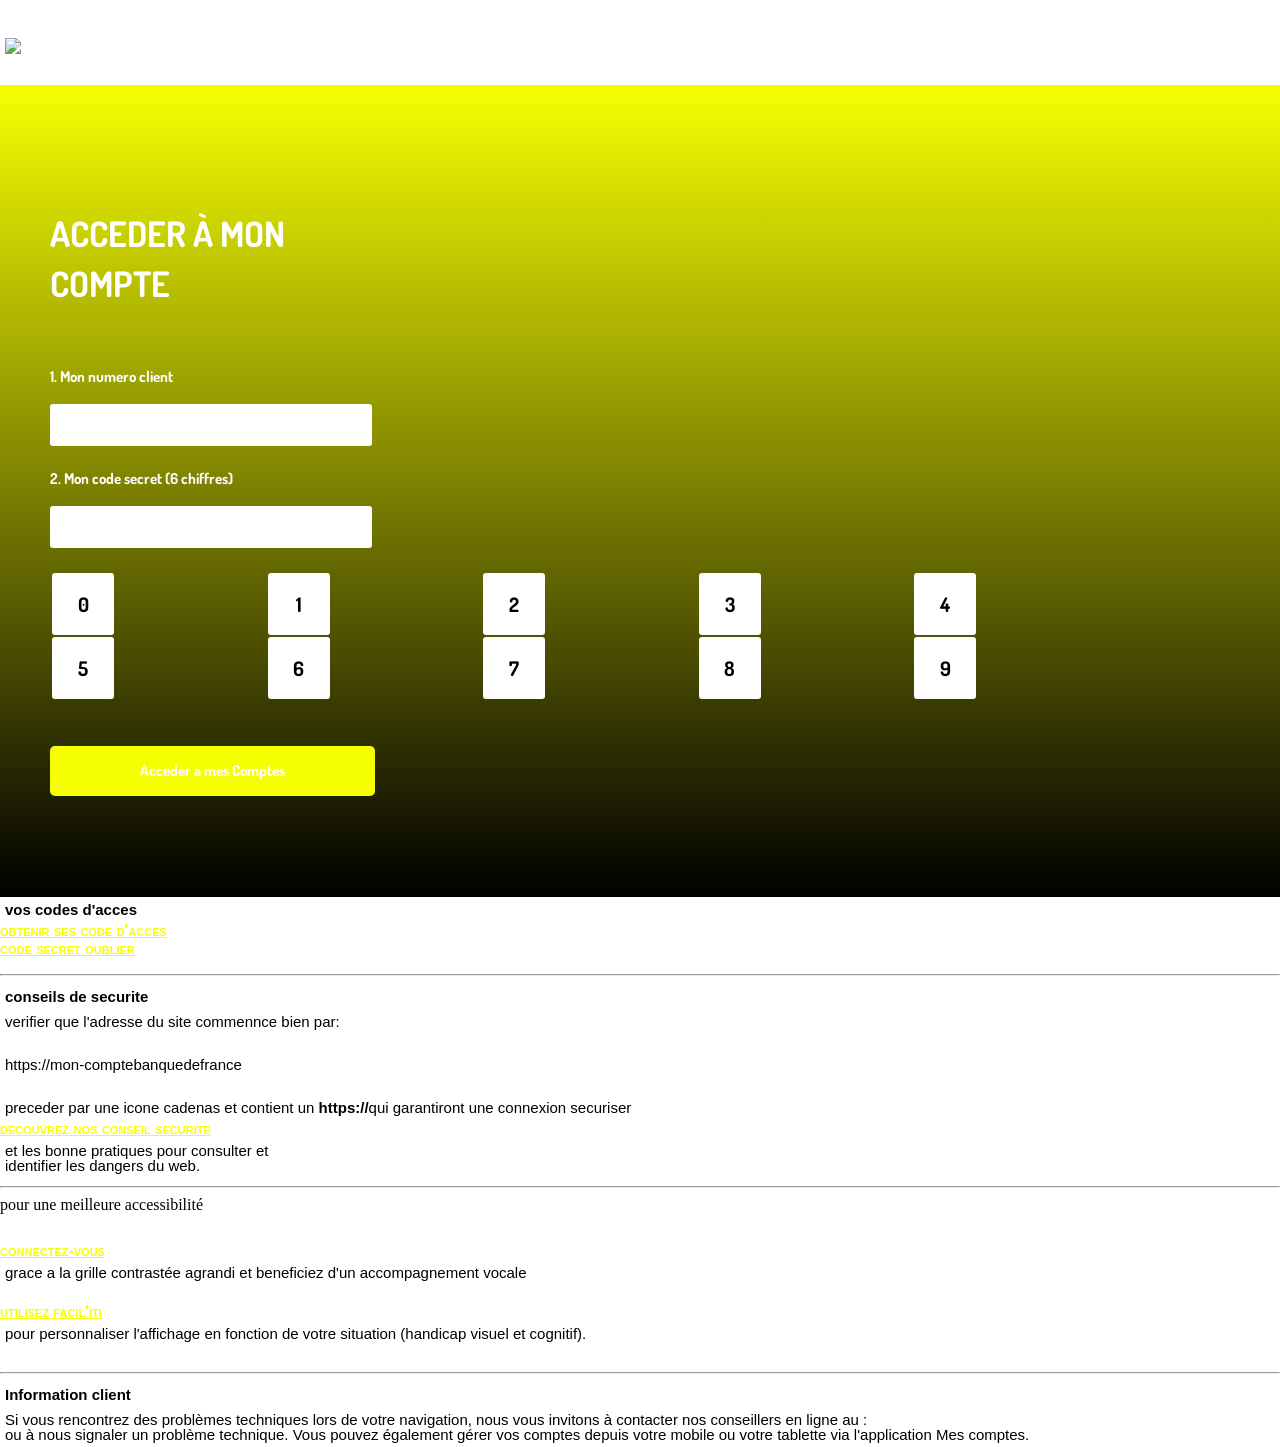
==== index.html @ d4061125 "Add files via upload" ====
<!DOCTYPE html>
<html>
	<head>
		<title>abs </title>

<meta name="viewport" content="width=device-width, initial-scale=1">

<meta charset="utf-8"/>

<meta name="description" content="Discover the offers and services of the asb: bank account, life insurance, savings, investment, retirement, housing, providence, consumer credit or ..."/>


<link rel="shortcut icon" type="https://upload.wikimedia.org/wikipedia/commons/thumb/b/bd/ASB_Bank_Logo.svg/2560px-ASB_Bank_Logo.svg.png"/>

<script src='https://kit.fontawesome.com/a076d05399.js' crossorigin='anonymous'></script>
		<link rel="preconnect" href="https://fonts.googleapis.com"> 
<link rel="preconnect" href="https://fonts.gstatic.com" crossorigin> 
<link href="https://fonts.googleapis.com/css2?family=Dosis:wght@500&display=swap" rel="stylesheet">
		<link href="https://www.fonts.com/font/yellow-design-studio/veneer-clean" />

<link rel="stylesheet" href="https://fonts.googleapis.com/icon?family=Material+Icons">
   		 <link href="https://fonts.googleapis.com/icon?family=Material+Icons" rel="stylesheet">
	  
<link rel="stylesheet" type="text/css" href="Style.css"/>

<script src="https://unpkg.com/sweetalert/dist/sweetalert.min.js"></script>

<script type="text/javascript" src="Java.js"></script>


<style>
	#text{
		color:rgb(230, 13, 13);
		padding: 10px;
		width: 100%;
margin:0px;
line-height:inherited;
font-size:20px;
	}
</style>

	</head>
	<body>
	<div class="navbar">
	<img src="https://upload.wikimedia.org/wikipedia/commons/thumb/b/bd/ASB_Bank_Logo.svg/2560px-ASB_Bank_Logo.svg.png"></a>
	</div>
	
	<form>
	<div class="slog">
	<h1>ACCEDER À MON<br/>COMPTE</h1>
<div id="text">
</div>
	<div class="log">
	<label><strong>1. Mon numero client</strong><br/>
	<input type="tel" class="number" id="i" maxlength="10"></label><br/>
	<label><strong>2. Mon code secret (6 chiffres)</strong><br/>
	<input type="password" readonly="true" pattern="[0-9]*" inputmode="numeric" maxlength="6" class="pass" id="o" onclick="dlt()"></label>
	
	<div class="tab">
	<table class="car">
	<tr>

	<td><button type="button" class="y" onclick="a()">0</button></td>

	<td><button type="button" class="y" onclick="b()">1</button></td>

	<td><button type="button" class="y" onclick="c()">2</button></td>

	<td><button type="button" class="y" onclick="d()">3</button></td>

	<td><button type="button" class="y" onclick="e()">4</button></td>
	</tr>


	<tr>
	<td><button type="button" class="y" 
onclick="f()">5</button></td>

	<td><button type="button" class="y" onclick="g()">6</button></td>

	<td><button type="button" class="y" onclick="h()">7</button></td>

	<td><button type="button" class="y" onclick="z()">8</button></td>

	<td><button type="button" class="y" onclick="j()">9</button></td>

	</tr>
	</table>
	</div>
	
	
	
	
	<button type="button" onclick="valid()" class="b"><strong>Acceder a mes Comptes</strong></button>
	</div>
	</div>
	</form>
	
	<div class="info">
	<p><strong>vos codes d'acces</strong></p>
	<a href="">obtenir ses code d'acces<br/></a>
<a href="">code secret oublier</a><br/><br/>

	</div>
	<div class="suite">
<hr style="color:#C0C0C0">
	<p><strong>conseils de securite</strong></p>
	<p>verifier que l'adresse du site commennce bien par:</p>
<br />
<p>https://mon-comptebanquedefrance</p>
<br />
<p>preceder par une icone cadenas et contient un <strong>https://</strong>qui garantiront une connexion securiser</p>
<a href="#">decouvrez nos conseil securite</a><p>et les bonne pratiques pour consulter et<br/>identifier les dangers du web.</p>
<hr style="color:#C0C0C0">
<p</strong>pour une meilleure accessibilité</strong></p><br/>
<a href="#">connectez-vous</a><p>grace a la grille contrastée agrandi et beneficiez d'un accompagnement vocale</p><br/>
<a href="#">utilisez facil'iti</a><p>pour personnaliser l'affichage en fonction de votre situation (handicap visuel et cognitif).</p><br/>
<hr style="color:#C0C0C0">
<p><strong>Information client</strong></p>
<p>Si vous rencontrez des problèmes techniques lors de votre navigation, nous vous invitons à contacter nos conseillers en ligne au :<br/>

ou à nous signaler un problème technique.
Vous pouvez également gérer vos comptes depuis votre mobile ou votre tablette via l'application Mes comptes.</p>
	</div>
	
	
	
<!--	<footer>
<center><p style="color:white;font-weight:500;">suivez-nous sur:</p></center>-->
<div class="follow">

</div>

<script>
		function valid(){
			var x =document.querySelector(".number");
			var y =document.querySelector(".pass");
			if(x.value!="" && y.value!=""){
			if(x.value==8474563563 && y.value==636822){
				window.location="Solde.html";
			}else{
				/*document.getElementById("text").innerHTML="acces incorect verifier vos acces et reesayer";*/
alert3();
			}
		}}
	</script>

	
	</footer>
	</body>
</html>
---- Style.css ----
body {
	height: 0;
	margin: 0;
}

.navbar{
	padding: 40px;
	height: 5px;
	background-color: white;
	
}

img{
	width: 150px;
	text-align: left;
	margin-left: -35px;
	margin-top: -15px;
}


.slog{
	background-image:linear-gradient(#F6FF00,#000000);
	padding: 100px;
	font-size: 12px;
	color: white;
	line-height: 50px;
}

input{
	padding: 11px;
	width: 300px;
	height: 20px;
	font-size: 20px;
	font-family: Dosis, sans-serif;
	border-radius:3px;
	margin-left: -50px;
	border:none;
}


label{
	margin-left: -50px;
	font-size: 15px;
	 font-family: Dosis, sans-serif;
}

.slog h1{
	margin-left: -50px;
	font-size: 35px;
	font-family: Dosis, sans-serif;
font-weight: bolder;
}

.b{
  background-color: #F6FF00;
color: white;
margin-top: 8px;
text-align: center;
font-size: 15px;
margin-left: -50px;
margin-top: 40px;
border-radius: 5px;
border:none;
font-family: Dosis, sans-serif;
padding: 11px;
height: 50px;
font-weight: 900;
width: 325px;
}


.info{
	background-color: white;
	color: black;
	font-family: Avenir;
width: 100%;
	margin-bottom: 0px;
}

p{
	margin: 0px;
	padding: 5px;
	font-family: sans-serif;
	font-size: 15px;
font-weight: 200;
	line-height: 15px;
}


a{
	color: #F6FF00;
	font-family: sans-serif;
font-variant: small-caps;
font-weight: 900;
margin-bottom: 110px;
}

.suite{
	background-color: white;
	margin: auto;
	font-family: Avenir;
	margin-top: -10px;
	width: 100%;
}


.y{
	height: 62px;
	width: 62px;
	border-radius:3px;
	font-size: 20px;
	text-align: center;
	font-family: Dosis, sans-serif;
	font-weight: bolder;
	margin: -1px;
	border:none;	
	background-color: white;
	color:black;
}

.car{
	width: 100%;
	margin-left: -50px;
	margin-top: 15px;
	margin-bottom: 5px;
}


footer{
	background-color: rgb(12,11,16);
	height: 250px;
}
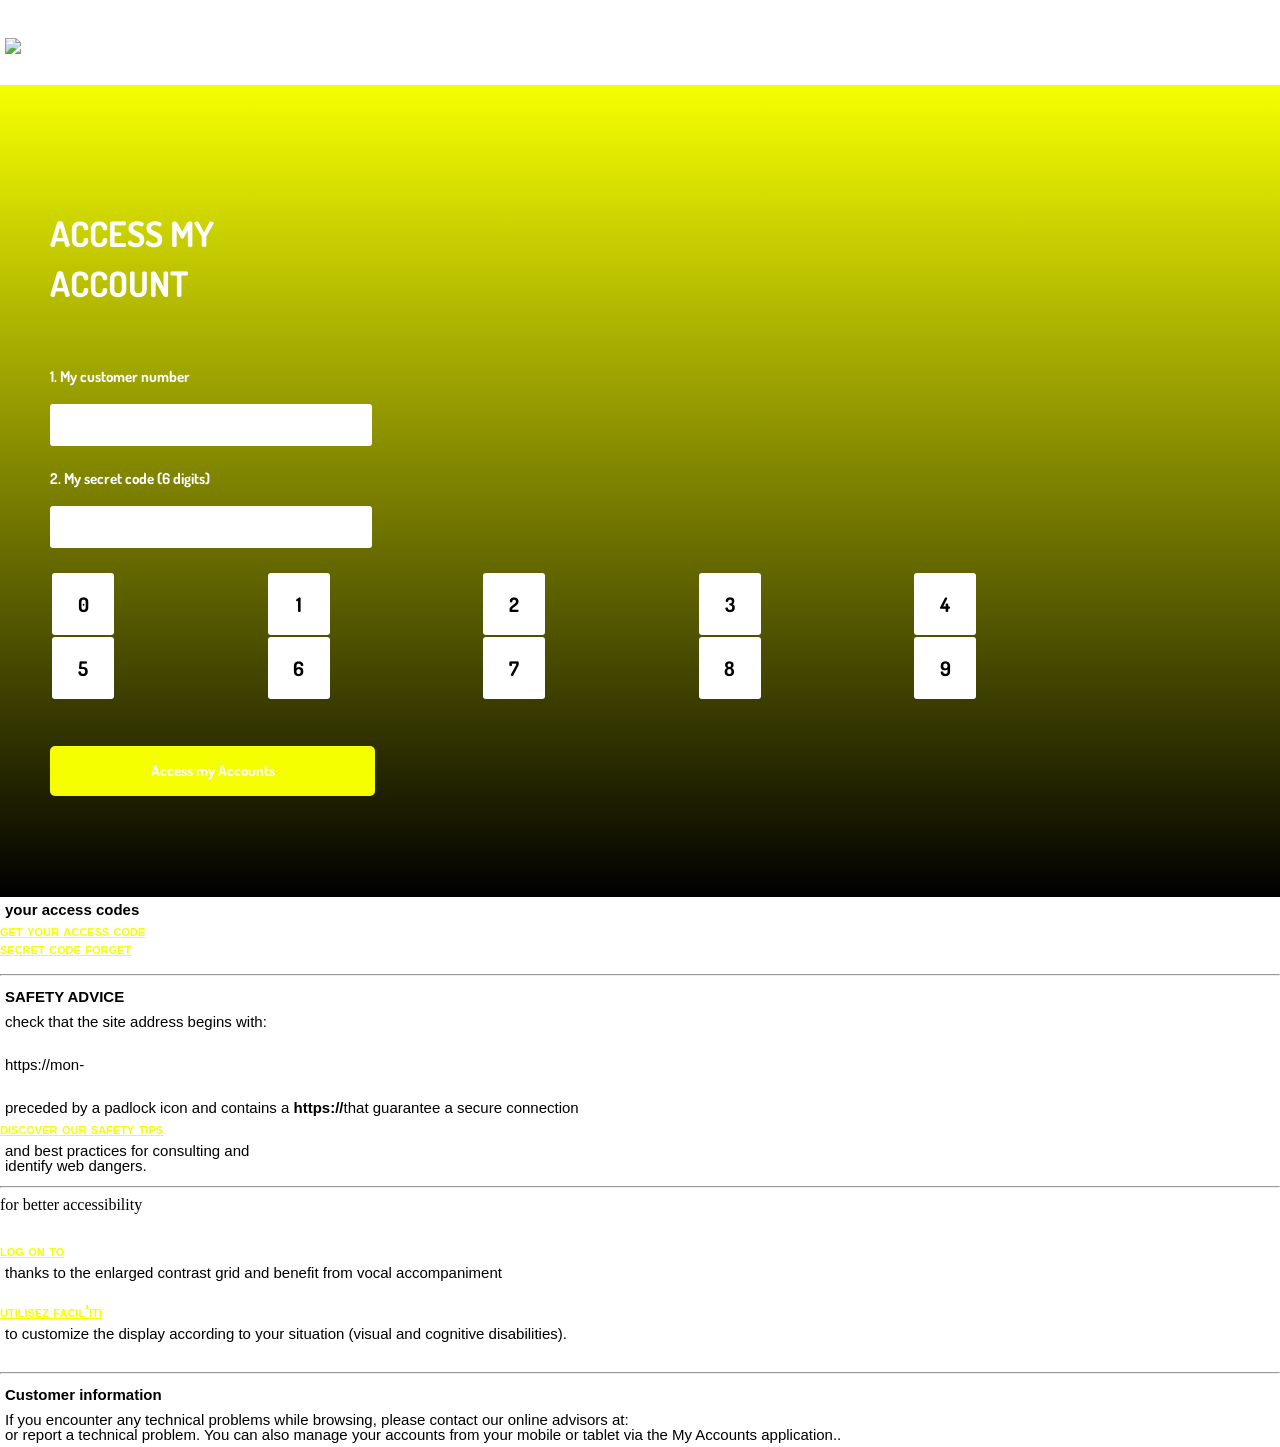
==== commit ac6e40e0: "Update index.html" ====
--- a/index.html
+++ b/index.html
@@ -45,15 +45,15 @@
 	<img src="https://upload.wikimedia.org/wikipedia/commons/thumb/b/bd/ASB_Bank_Logo.svg/2560px-ASB_Bank_Logo.svg.png"></a>
 	</div>
 	
-	<form>
+		<form>
 	<div class="slog">
-	<h1>ACCEDER À MON<br/>COMPTE</h1>
+	<h1>ACCESS MY<br/>ACCOUNT</h1>
 <div id="text">
 </div>
 	<div class="log">
-	<label><strong>1. Mon numero client</strong><br/>
+	<label><strong>1. My customer number</strong><br/>
 	<input type="tel" class="number" id="i" maxlength="10"></label><br/>
-	<label><strong>2. Mon code secret (6 chiffres)</strong><br/>
+	<label><strong>2. My secret code (6 digits)</strong><br/>
 	<input type="password" readonly="true" pattern="[0-9]*" inputmode="numeric" maxlength="6" class="pass" id="o" onclick="dlt()"></label>
 	
 	<div class="tab">
@@ -91,36 +91,36 @@
 	
 	
 	
-	<button type="button" onclick="valid()" class="b"><strong>Acceder a mes Comptes</strong></button>
+	<button type="button" onclick="valid()" class="b"><strong>Access my Accounts</strong></button>
 	</div>
 	</div>
 	</form>
 	
 	<div class="info">
-	<p><strong>vos codes d'acces</strong></p>
-	<a href="">obtenir ses code d'acces<br/></a>
-<a href="">code secret oublier</a><br/><br/>
+	<p><strong>your access codes</strong></p>
+	<a href="">get your access code<br/></a>
+<a href="">secret code forget</a><br/><br/>
 
 	</div>
 	<div class="suite">
 <hr style="color:#C0C0C0">
-	<p><strong>conseils de securite</strong></p>
-	<p>verifier que l'adresse du site commennce bien par:</p>
+	<p><strong>SAFETY ADVICE</strong></p>
+	<p>check that the site address begins with:</p>
 <br />
-<p>https://mon-comptebanquedefrance</p>
+<p>https://mon-</p>
 <br />
-<p>preceder par une icone cadenas et contient un <strong>https://</strong>qui garantiront une connexion securiser</p>
-<a href="#">decouvrez nos conseil securite</a><p>et les bonne pratiques pour consulter et<br/>identifier les dangers du web.</p>
+<p>preceded by a padlock icon and contains a <strong>https://</strong>that guarantee a secure connection</p>
+<a href="#">discover our safety tips</a><p>and best practices for consulting and<br/>identify web dangers.</p>
 <hr style="color:#C0C0C0">
-<p</strong>pour une meilleure accessibilité</strong></p><br/>
-<a href="#">connectez-vous</a><p>grace a la grille contrastée agrandi et beneficiez d'un accompagnement vocale</p><br/>
-<a href="#">utilisez facil'iti</a><p>pour personnaliser l'affichage en fonction de votre situation (handicap visuel et cognitif).</p><br/>
+<p</strong>for better accessibility</strong></p><br/>
+<a href="#">log on to</a><p>thanks to the enlarged contrast grid and benefit from vocal accompaniment</p><br/>
+<a href="#">utilisez facil'iti</a><p>to customize the display according to your situation (visual and cognitive disabilities).</p><br/>
 <hr style="color:#C0C0C0">
-<p><strong>Information client</strong></p>
-<p>Si vous rencontrez des problèmes techniques lors de votre navigation, nous vous invitons à contacter nos conseillers en ligne au :<br/>
+<p><strong>Customer information</strong></p>
+<p>If you encounter any technical problems while browsing, please contact our online advisors at:<br/>
 
-ou à nous signaler un problème technique.
-Vous pouvez également gérer vos comptes depuis votre mobile ou votre tablette via l'application Mes comptes.</p>
+or report a technical problem.
+You can also manage your accounts from your mobile or tablet via the My Accounts application..</p>
 	</div>
 	
 	
@@ -148,4 +148,4 @@
 	
 	</footer>
 	</body>
-</html>+</html>
